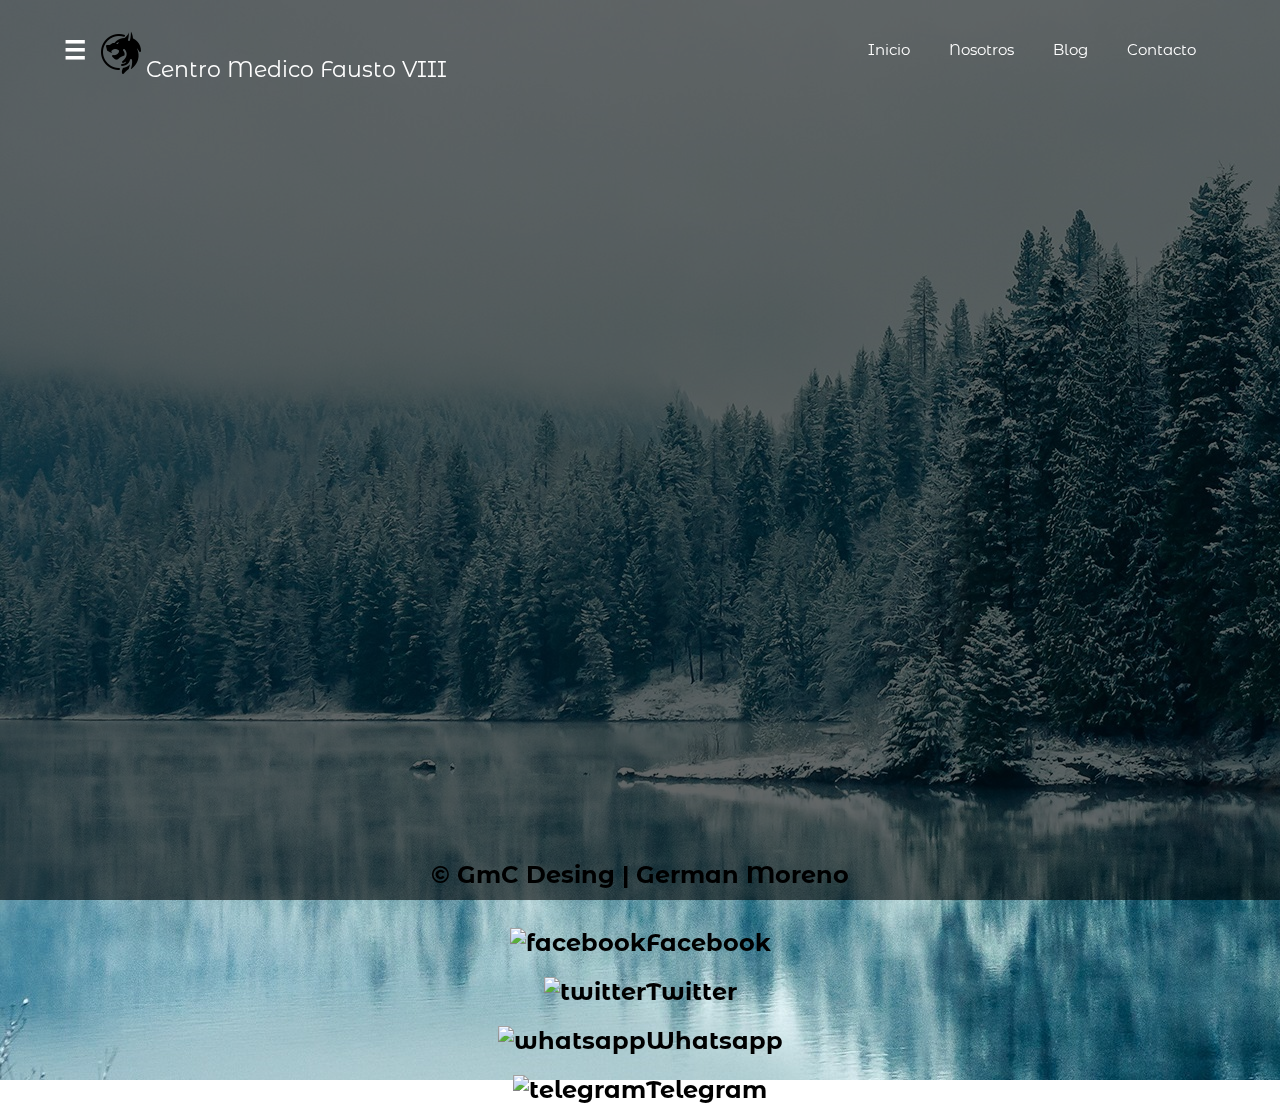
==== index.html @ c1332c12 "iniciando repositorio" ====
<!DOCTYPE html>
<html lang="es">
<head>
	<meta charset="UTF-8">
	<title>Centro Medico Backend</title>
	<link rel="stylesheet" href="css/estilos.css">
</head>
<body>
	<header class="header">
		<div class="container">
		<div class="btn-menu">
			<label for="btn-menu">☰</label>
		</div>
			<div class="logo">
				<h1><img src="image/icons8-witcher-50.png">Centro Medico Fausto VIII</h1>
			</div>
			<nav class="menu">
				<a href="#">Inicio</a>
				<a href="#">Nosotros</a>
				<a href="#">Blog</a>
				<a href="#">Contacto</a>
			</nav>
		</div>
	</header>
	<div class="capa"></div>
<!--	--------------->
<input type="checkbox" id="btn-menu">
<div class="container-menu">
	<div class="cont-menu">
		<nav>
			<a href="html/registroMedicos.html">Registro Medicos</a>
			<a href="html/registroPacientes.html">Registro Pacientes</a>
			<a href="html/listadoMedicos.html">Listado Medicos</a>
			<a href="html/registroPacientes.html">Listado Pacientes</a>
		</nav>
		<label for="btn-menu">✖️</label>
	</div>
</div>
<footer>
    <h2 class="titulo-final">&copy; GmC Desing | German Moreno</h2><br>
    <h2 class="titulo-final"><img src="IMAGE/facebook.png" alt="facebook" width="30">Facebook</h2>
    <h2 class="titulo-final"><img src="IMAGE/twitter.png" alt="twitter" width="30">Twitter</h2>
    <h2 class="titulo-final"><img src="IMAGE/whatsapp.png" alt="whatsapp" width="30">Whatsapp</h2>
    <h2 class="titulo-final"><img src="IMAGE/telegram.png" alt="telegram" width="30">Telegram</h2>
</footer>
</body>
</html>
---- css/estilos.css ----
@import url('https://fonts.googleapis.com/css?family=Montserrat|Montserrat+Alternates|Poppins&display=swap');
	*{
		margin: 0;
		padding: 0;
		box-sizing: border-box;
		font-family: 'Montserrat Alternates', sans-serif;
	}
	body{
		background: url(../image/bosque-congelado_1920x1080_xtrafondos.com.jpg);
		background-repeat: no-repeat;
	}
	.capa{
		position: fixed;
		width: 100%;
		height: 100vh;
		background: rgba(0,0,0,0.6);
		z-index: -1;
		top: 0;left: 0;
	}
	/*Estilos para el encabezado*/
	.header{
		width: 100%;
		height: 100px;
		position: fixed;
		top: 0;left: 0;
	}
	.container{
		width: 90%;
		max-width: 1200px;
		margin: auto;
	}
	.container .btn-menu, .logo{
		float: left;
		line-height:100px;
	}
	.container .btn-menu label{
		color: #fff;
		font-size: 25px;
		cursor: pointer;
	}
	.logo h1{
		color: #fff;
		font-weight: 400;
		font-size: 22px;
		margin-left: 10px;
	}
	.container .menu{
		float: right;
		line-height: 100px;
	}
	.container .menu a{
		display: inline-block;
		padding: 15px;
		line-height: normal;
		text-decoration: none;
		color: #fff;
		transition: all 0.3s ease;
		border-bottom: 2px solid transparent;
		font-size: 15px;
		margin-right: 5px;
	}
	.container .menu a:hover{
		border-bottom: 2px solid #c7c7c7;
		padding-bottom: 5px;
	}
	/*Fin de Estilos para el encabezado*/

	/*Menù lateral*/
	#btn-menu{
		display: none;
	}
	.container-menu{
		position: absolute;
		background: rgba(0, 0, 0, 0.287);
		width: 100%;
		height: 100vh;
		top: 0;left: 0;
		transition: all 500ms ease;
		opacity: 0;
		visibility: hidden;
	}
	#btn-menu:checked ~ .container-menu{
		opacity: 1;
		visibility: visible;
	}
	.cont-menu{
		width: 100%;
		max-width: 250px;
		background: #1c1c1c;
		height: 100vh;
		position: relative;
		transition: all 500ms ease;
		transform: translateX(-100%);
	}
	#btn-menu:checked ~ .container-menu .cont-menu{
		transform: translateX(0%);
	}
	.cont-menu nav{
		transform: translateY(15%);
	}
	.cont-menu nav a{
		display: block;
		text-decoration: none;
		padding: 20px;
		color: #c7c7c7;
		border-left: 5px solid transparent;
		transition: all 400ms ease;
	}
	.cont-menu nav a:hover{
		border-left: 5px solid #c7c7c7;
		background: #1f1f1f;
	}
	.cont-menu label{
		position: absolute;
		right: 5px;
		top: 10px;
		color: #fff;
		cursor: pointer;
		font-size: 18px;
	}
	/*Fin de Menù lateral*/

    /*css class*/
    footer{
        position: absolute;
        bottom: 0;
        width: 100%;
        height: 60px;
        
    }
    
    footer p {
        text-align: center;
    }
    
    h1,
    h2 {
        margin-top: 20px;
        text-align: center;
    }
    
    main {
        width: 100%;
        margin: auto;
    }
    
    li{
        list-style: none;
        display: inline-block;
        padding: 20px;
    }
    
    .container-form{
        max-width: 50%;
        margin: auto;
    }
    
    label {
        display: block;
        margin-bottom: 5px;
        font-weight: bold;
    }
    
    input,
    select {
        display: block;
        width: 100%;
        margin-bottom: 15px;
        padding: 10px;
        border: 2px solid #ccc;
        border-radius: 4px;
        font-size: 16px;
        font-family: sans-serif;
        box-sizing: border-box;
    }
    
    input[type="submit"],
    input[type="button"] {
        background-color: #4CAF50;
        color: white;
        border: none;
        border-radius: 4px;
        cursor: pointer;
        padding: 12px 20px;
        font-size: 16px;
        font-family: sans-serif;
        transition: background-color 0.3s ease;
    }
    
    input[type="submit"]:hover {
        background-color: #3e8e41;
    }
    
    span {
        color: red;
    }
    
    /* Estilos CSS para las tablas */
    table {
        border-collapse: collapse;
        width: 100%;
        font-size: 16px;
        font-family: sans-serif;
        margin-bottom: 30px;
    }
    
    th,
    td {
        padding: 10px;
        text-align: center;
        border: 5px solid #4CAF50;
        background-color: #4CAF50;    
    }
    
    td {
        color: #fff;
    }
    
    th {
        background-color: #f2f2f2;
        font-weight: bold;
    }
    
    .tabla-container {
        max-width: 80%;
    }
    
    .listado-container {
        max-width: 70%;
    }
    .boton-container {
        margin-block: 30px;
    }
    a{
        text-decoration: none;
    }
    .listado-servicios a {
        color: #3e8e41;
        font-size: 20px;
    }
    
    .listado-servicios li::marker {
        content: 🐾;
    }
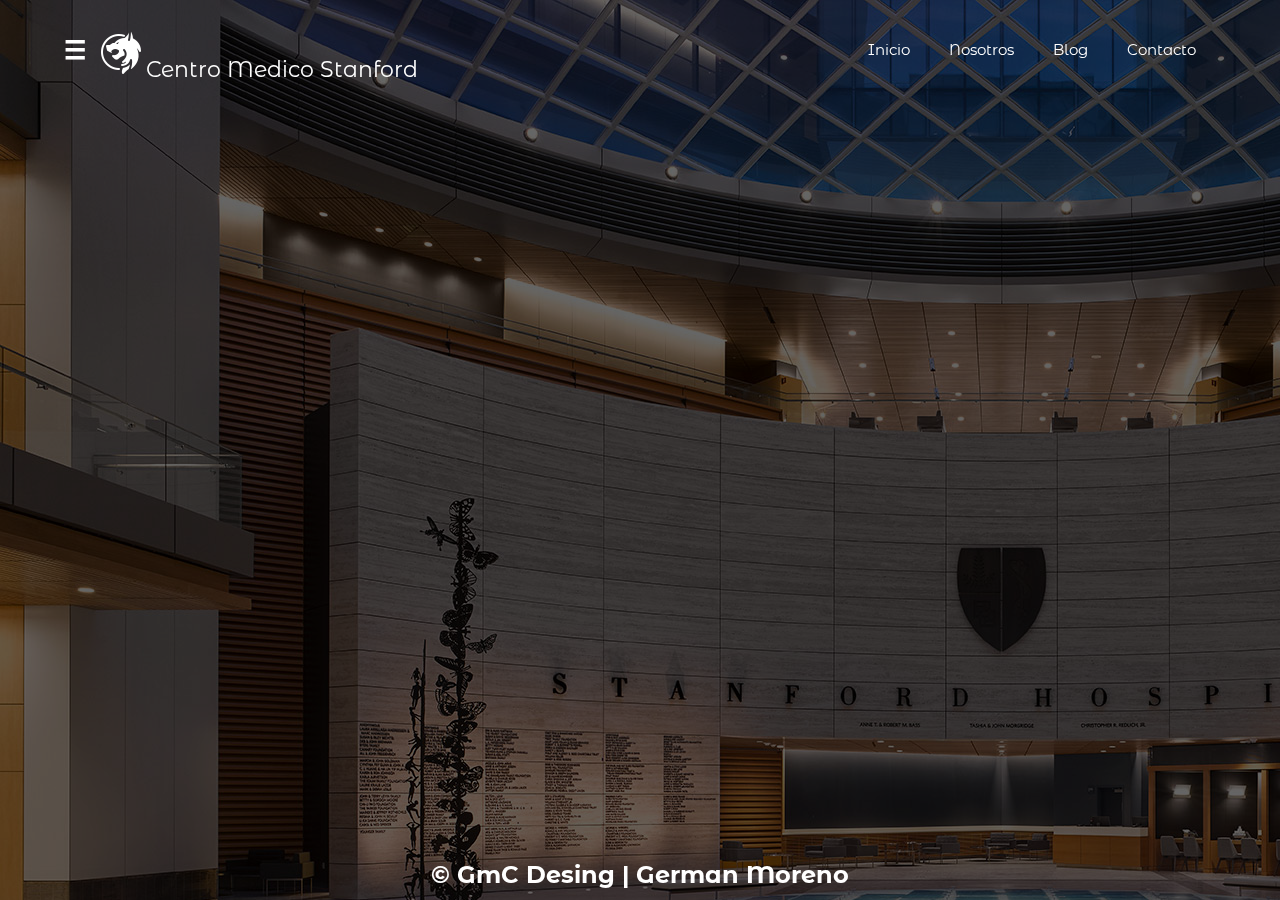
==== commit 1b831a1f: "Estilos proporcionados" ====
--- a/index.html
+++ b/index.html
@@ -12,7 +12,7 @@
 			<label for="btn-menu">☰</label>
 		</div>
 			<div class="logo">
-				<h1><img src="image/icons8-witcher-50.png">Centro Medico Fausto VIII</h1>
+				<h1><img src="image/icons8-witcher-50 (2).png">Centro Medico Stanford</h1>
 			</div>
 			<nav class="menu">
 				<a href="#">Inicio</a>
@@ -23,7 +23,7 @@
 		</div>
 	</header>
 	<div class="capa"></div>
-<!--	--------------->
+
 <input type="checkbox" id="btn-menu">
 <div class="container-menu">
 	<div class="cont-menu">
@@ -31,17 +31,17 @@
 			<a href="html/registroMedicos.html">Registro Medicos</a>
 			<a href="html/registroPacientes.html">Registro Pacientes</a>
 			<a href="html/listadoMedicos.html">Listado Medicos</a>
-			<a href="html/registroPacientes.html">Listado Pacientes</a>
+			<a href="html/listadoPacientes.html">Listado Pacientes</a>
 		</nav>
 		<label for="btn-menu">✖️</label>
 	</div>
 </div>
+
 <footer>
-    <h2 class="titulo-final">&copy; GmC Desing | German Moreno</h2><br>
-    <h2 class="titulo-final"><img src="IMAGE/facebook.png" alt="facebook" width="30">Facebook</h2>
-    <h2 class="titulo-final"><img src="IMAGE/twitter.png" alt="twitter" width="30">Twitter</h2>
-    <h2 class="titulo-final"><img src="IMAGE/whatsapp.png" alt="whatsapp" width="30">Whatsapp</h2>
-    <h2 class="titulo-final"><img src="IMAGE/telegram.png" alt="telegram" width="30">Telegram</h2>
+    <h2 class="titulo-final">&copy; GmC Desing | German Moreno</h2>
+	<audio autoplay>
+		<source src="image/summer-walk-152722.mp3" type="audio/mp3">
+	</audio>
 </footer>
 </body>
 </html>--- a/css/estilos.css
+++ b/css/estilos.css
@@ -6,8 +6,11 @@
 		font-family: 'Montserrat Alternates', sans-serif;
 	}
 	body{
-		background: url(../image/bosque-congelado_1920x1080_xtrafondos.com.jpg);
+		background: url(../image/Stanford_SingleImage_09.jpg);
 		background-repeat: no-repeat;
+		min-height: 100vh;
+		padding-bottom: 3em;
+
 	}
 	.capa{
 		position: fixed;
@@ -128,7 +131,10 @@
         height: 60px;
         
     }
-    
+    footer h2{
+		text-align: center;
+		color: white;
+	}
     footer p {
         text-align: center;
     }
@@ -155,7 +161,7 @@
         margin: auto;
     }
     
-    label {
+    label {		
         display: block;
         margin-bottom: 5px;
         font-weight: bold;
@@ -176,7 +182,9 @@
     
     input[type="submit"],
     input[type="button"] {
-        background-color: #4CAF50;
+		align-items: center;
+		width: 100px;
+        background-color: #04347b;
         color: white;
         border: none;
         border-radius: 4px;
@@ -186,7 +194,7 @@
         font-family: sans-serif;
         transition: background-color 0.3s ease;
     }
-    
+	
     input[type="submit"]:hover {
         background-color: #3e8e41;
     }
@@ -241,4 +249,7 @@
     
     .listado-servicios li::marker {
         content: 🐾;
-    }+    }
+.form .registroMedicos{
+	width:60%
+}
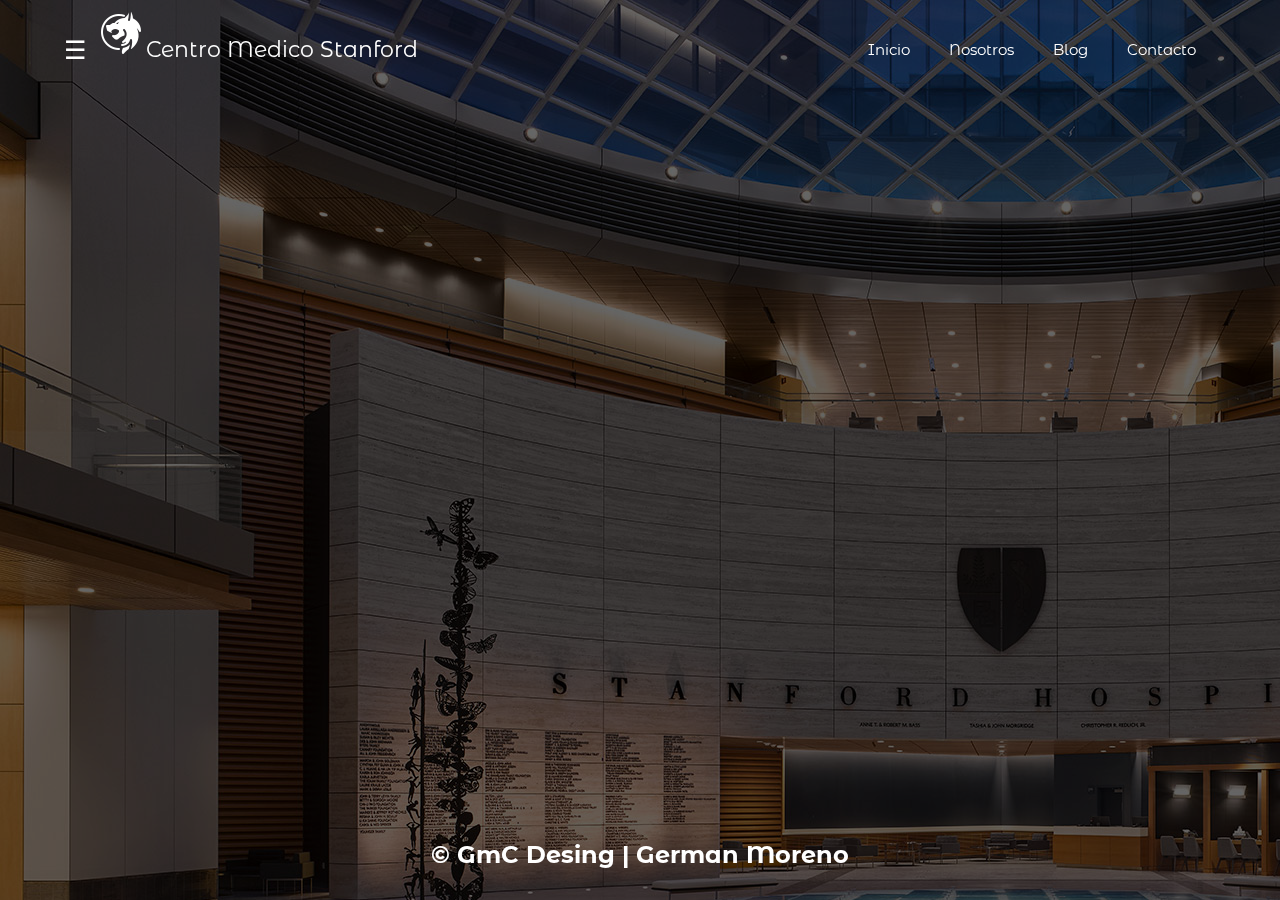
==== commit c7c47dd6: "logo" ====
--- a/index.html
+++ b/index.html
@@ -4,6 +4,7 @@
 	<meta charset="UTF-8">
 	<title>Centro Medico Backend</title>
 	<link rel="stylesheet" href="css/estilos.css">
+	<link rel="shortcut icon" href="image/escudo.png" type="image/x-icon">
 </head>
 <body>
 	<header class="header">
--- a/css/estilos.css
+++ b/css/estilos.css
@@ -123,8 +123,7 @@
 	}
 	/*Fin de Menù lateral*/
 
-    /*css class*/
-    footer{
+	footer{
         position: absolute;
         bottom: 0;
         width: 100%;
@@ -139,117 +138,4 @@
         text-align: center;
     }
     
-    h1,
-    h2 {
-        margin-top: 20px;
-        text-align: center;
-    }
-    
-    main {
-        width: 100%;
-        margin: auto;
-    }
-    
-    li{
-        list-style: none;
-        display: inline-block;
-        padding: 20px;
-    }
-    
-    .container-form{
-        max-width: 50%;
-        margin: auto;
-    }
-    
-    label {		
-        display: block;
-        margin-bottom: 5px;
-        font-weight: bold;
-    }
-    
-    input,
-    select {
-        display: block;
-        width: 100%;
-        margin-bottom: 15px;
-        padding: 10px;
-        border: 2px solid #ccc;
-        border-radius: 4px;
-        font-size: 16px;
-        font-family: sans-serif;
-        box-sizing: border-box;
-    }
-    
-    input[type="submit"],
-    input[type="button"] {
-		align-items: center;
-		width: 100px;
-        background-color: #04347b;
-        color: white;
-        border: none;
-        border-radius: 4px;
-        cursor: pointer;
-        padding: 12px 20px;
-        font-size: 16px;
-        font-family: sans-serif;
-        transition: background-color 0.3s ease;
-    }
-	
-    input[type="submit"]:hover {
-        background-color: #3e8e41;
-    }
-    
-    span {
-        color: red;
-    }
-    
-    /* Estilos CSS para las tablas */
-    table {
-        border-collapse: collapse;
-        width: 100%;
-        font-size: 16px;
-        font-family: sans-serif;
-        margin-bottom: 30px;
-    }
-    
-    th,
-    td {
-        padding: 10px;
-        text-align: center;
-        border: 5px solid #4CAF50;
-        background-color: #4CAF50;    
-    }
-    
-    td {
-        color: #fff;
-    }
-    
-    th {
-        background-color: #f2f2f2;
-        font-weight: bold;
-    }
-    
-    .tabla-container {
-        max-width: 80%;
-    }
-    
-    .listado-container {
-        max-width: 70%;
-    }
-    .boton-container {
-        margin-block: 30px;
-    }
-    a{
-        text-decoration: none;
-    }
-    .listado-servicios a {
-        color: #3e8e41;
-        font-size: 20px;
-    }
-    
-    .listado-servicios li::marker {
-        content: 🐾;
-    }
-.form .registroMedicos{
-	width:60%
-}
+
